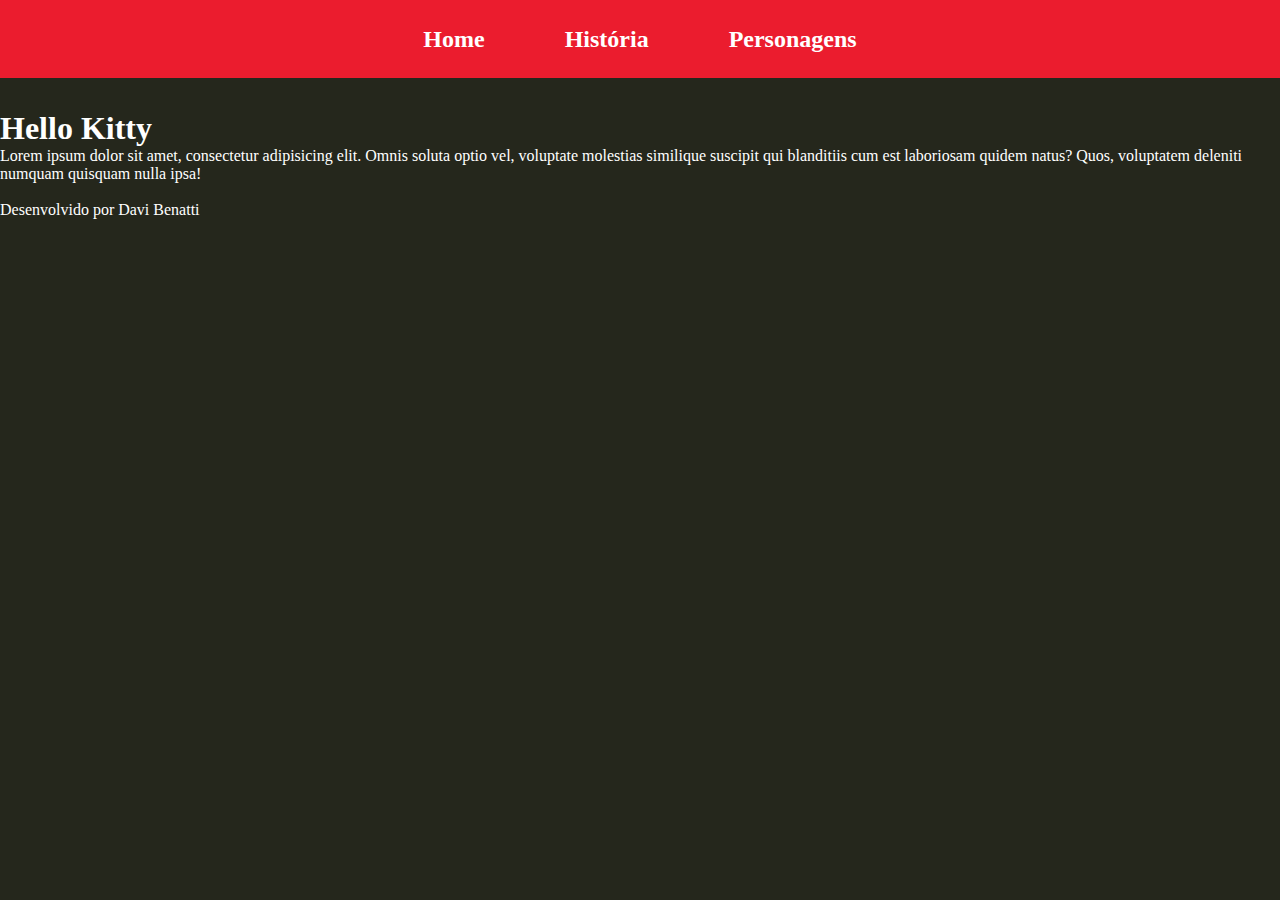
==== index.html @ d253f7a2 "Primeira Versão" ====
<!DOCTYPE html>
<html lang="pt-br">
<head>
    <meta charset="UTF-8">
    <meta http-equiv="X-UA-Compatible" content="IE=edge">
    <meta name="viewport" content="width=device-width, initial-scale=1.0">
    <link rel="stylesheet" href="style.css">
    <title>Hello Kitty</title>
</head>
<body>
    <header class="cabecario">
        <nav class="cabecario__menu">
            <a href="" class="cabecario__menu__link">Home</a>
            <a href="" class="cabecario__menu__link">História</a>
            <a href="" class="cabecario__menu__link">Personagens</a>
        </nav>
    </header>

    <main class="container">
        <section class="container__conteudo">
            <h1 class="container__conteudo__titulo">Hello Kitty</h1>
            <p class="container__conteudo__paragrafo">Lorem ipsum dolor sit amet, consectetur adipisicing elit. Omnis soluta optio vel, voluptate molestias similique suscipit qui blanditiis cum est laboriosam quidem natus? Quos, voluptatem deleniti numquam quisquam nulla ipsa!</p>
            <a href=""></a>
        </section>
        <img src="" alt="">
    </main>

    <footer>
        Desenvolvido por Davi Benatti
    </footer>
    
</body>
</html>
---- style.css ----
*{
    margin: 0;
    padding: 0;
}

:root{
    --cor-principal: #EB1C2E;
    --cor-secundaria: #0475BB;
    --cor-terciaria: #9FDCF8;
    --quarta-cor: #FBE750;
    --cor-texto: #ffffff;
    --cor-de-fundo: #25271C;
}

body{
    height: 100vh;
    background-color: var(--cor-de-fundo);
    color: var(--cor-texto);
    font-size: 16px;
}

.cabecario{
    background-color: var(--cor-principal);
    width: 100%;
    margin-bottom: 2em;
}

.cabecario__menu{
    display: flex;
    justify-content: center;
    gap: 80px;
    padding: 2% 4%;
}

.cabecario__menu__link{
    text-decoration: none;
    font-family: ;
    font-size: 1.5em;
    font-weight: 700;
    color: var(--cor-texto);
}
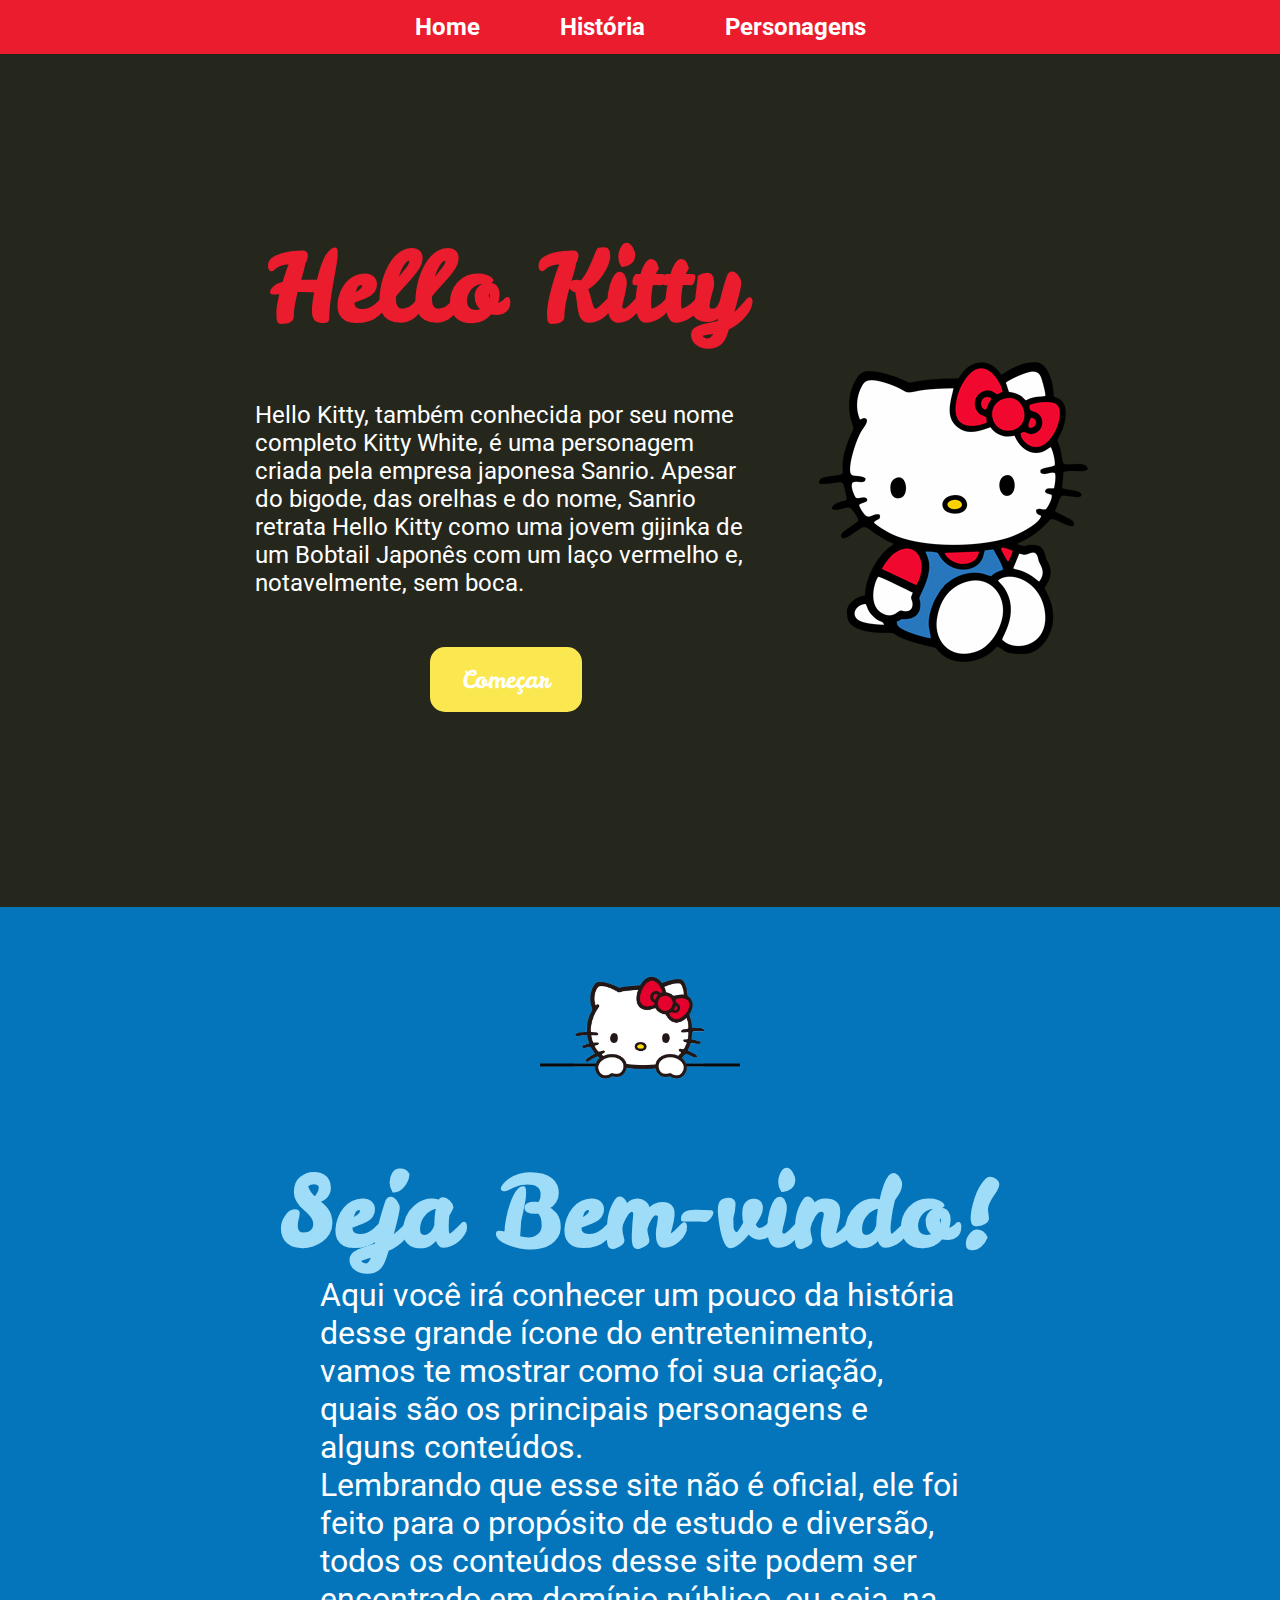
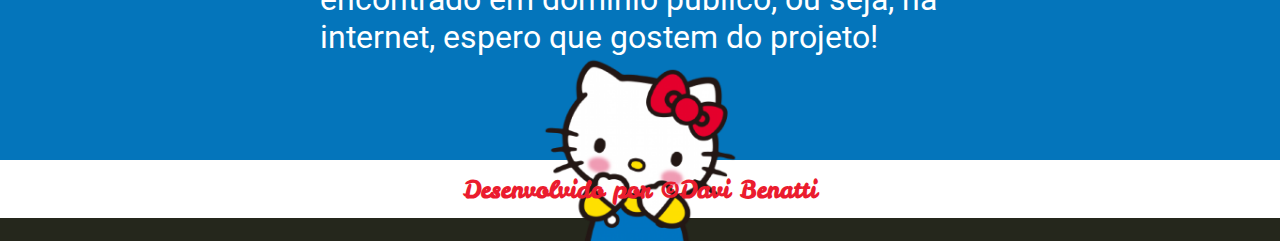
==== commit 0e31b0d3: "Segunda Versão" ====
--- a/index.html
+++ b/index.html
@@ -5,6 +5,12 @@
     <meta http-equiv="X-UA-Compatible" content="IE=edge">
     <meta name="viewport" content="width=device-width, initial-scale=1.0">
     <link rel="stylesheet" href="style.css">
+    <link rel="preconnect" href="https://fonts.googleapis.com">
+    <link rel="preconnect" href="https://fonts.gstatic.com" crossorigin>
+    <link href="https://fonts.googleapis.com/css2?family=Leckerli+One&display=swap" rel="stylesheet">
+    <link rel="preconnect" href="https://fonts.googleapis.com">
+    <link rel="preconnect" href="https://fonts.gstatic.com" crossorigin>
+    <link href="https://fonts.googleapis.com/css2?family=Roboto:wght@700&display=swap" rel="stylesheet">
     <title>Hello Kitty</title>
 </head>
 <body>
@@ -17,17 +23,28 @@
     </header>
 
     <main class="container">
-        <section class="container__conteudo">
-            <h1 class="container__conteudo__titulo">Hello Kitty</h1>
-            <p class="container__conteudo__paragrafo">Lorem ipsum dolor sit amet, consectetur adipisicing elit. Omnis soluta optio vel, voluptate molestias similique suscipit qui blanditiis cum est laboriosam quidem natus? Quos, voluptatem deleniti numquam quisquam nulla ipsa!</p>
-            <a href=""></a>
-        </section>
-        <img src="" alt="">
+        <div class="primeira__sessao">
+            <section class="container__conteudo">
+                <h1 class="container__conteudo__titulo">Hello Kitty</h1>
+                <p class="container__conteudo__paragrafo">Hello Kitty, também conhecida por seu nome completo Kitty White, é uma personagem criada pela empresa japonesa Sanrio. Apesar do bigode, das orelhas e do nome, Sanrio retrata Hello Kitty como uma jovem gijinka de um Bobtail Japonês com um laço vermelho e, notavelmente, sem boca.</p>
+                <a href="./story.html" class="container__conteudo__link">Começar</a>
+            </section>
+          <img src="./img/hellokitty.png" alt="Imagem da Hello Kitty">
+        </div>
+
+        <div class="segunda__sessao">
+            <section class="container__conteudo__secundario">
+                <img src="./img/kitty.png" alt="Hello Kitty" class="container__secundario__imagem">
+                <h1 class="container__secundario__titulo">Seja Bem-vindo!</h1>
+                <p class="container__secundario__paragrafo">Aqui você irá conhecer um pouco da história desse grande ícone do entretenimento, vamos te mostrar como foi sua criação, quais são os principais personagens e alguns conteúdos.</p>
+                <p class="container__secundario__paragrafo">Lembrando que esse site não é oficial, ele foi feito para o propósito de estudo e diversão, todos os conteúdos desse site podem ser encontrado em domínio público, ou seja, na internet, espero que gostem do projeto!</p>
+            </section>
+            <img src="./img/imagemrodape.png" alt="Hello Kitty mandando um beijinho" class="container__secundario__imagemrodape">
+        </div>
     </main>
 
-    <footer>
-        Desenvolvido por Davi Benatti
-    </footer>
-    
+    <footer class="rodape">
+        Desenvolvido por ©Davi Benatti
+    </footer> 
 </body>
 </html>--- a/style.css
+++ b/style.css
@@ -10,10 +10,11 @@
     --quarta-cor: #FBE750;
     --cor-texto: #ffffff;
     --cor-de-fundo: #25271C;
+    --fonte-principal: 'Roboto';
+    --fonte-titulo: 'Leckerli One';  
 }
 
 body{
-    height: 100vh;
     background-color: var(--cor-de-fundo);
     color: var(--cor-texto);
     font-size: 16px;
@@ -21,21 +22,120 @@
 
 .cabecario{
     background-color: var(--cor-principal);
-    width: 100%;
-    margin-bottom: 2em;
+    width: auto;
 }
 
 .cabecario__menu{
     display: flex;
     justify-content: center;
     gap: 80px;
-    padding: 2% 4%;
+    padding: 1% 4%;
 }
 
 .cabecario__menu__link{
     text-decoration: none;
-    font-family: ;
+    font-family: var(--fonte-principal);
+    font-size: 1.5rem;
+    font-weight: 700;
+    color: var(--cor-texto);
+}
+
+.container{
+    display: grid;
+    grid-template-rows: 50% 50%;
+}
+
+.primeira__sessao{
+    display: flex;
+    align-items: center;
+    margin: 10% 15% 5% 15%;
+
+}
+
+.container__conteudo{
+    display: flex;
+    flex-direction: column;
+    align-items: center;
+    gap: 50px;
+    margin-bottom: 10%;
+}
+
+.container__conteudo__titulo{
+    color: var(--cor-principal);
+    font-size: 6rem;
+    font-family: var(--fonte-titulo);
+    font-weight: 700;
+}
+
+.container__conteudo__paragrafo{
+    width: 80%;
+    font-size: 1.5rem;
+    font-family: var(--fonte-principal);
+    font-weight: 400;
+    color: var(--cor-texto);
+}
+
+.container__conteudo__link{
+    background-color: var(--quarta-cor);
+    color: var(--cor-texto);
+    text-decoration: none;
+    font-size: 1.5rem;
+    font-family: var(--fonte-titulo);
+    font-weight: 400;
+    padding: 1rem 2rem;
+    border-radius: 15px;
+}
+
+.container__conteudo__link:hover{
+    background-color: var(--cor-texto);
+    color: var(--quarta-cor);
+}
+
+.segunda__sessao{
+    display: flex;
+    justify-content: center;
+    background-color: var(--cor-secundaria);
+    flex-wrap: wrap;
+}
+
+.container__conteudo__secundario{
+    display: flex;
+    flex-direction: column;
+    align-items: center;
+}
+
+.container__secundario__imagem{
+    width: 200px;
+    margin: 5% 0 5% 0;
+}
+
+.container__secundario__titulo{
+    color: var(--cor-terciaria);
+    font-size: 6rem;
+    font-family: var(--fonte-titulo);
+    font-weight: 700;
+}
+
+.container__secundario__paragrafo{
+    width: 50%;
+    font-size: 2rem;
+    font-family: var(--fonte-principal);
+    font-weight: 400;
+    color: var(--cor-texto);
+}
+
+.container__secundario__imagemrodape{
+    width: 200px;
+}
+
+.rodape{
+    display: flex;
+    justify-content: center;
+    background-color: var(--cor-texto);
+    width: auto;
+    padding: 1% 2%;
     font-size: 1.5em;
     font-weight: 700;
-    color: var(--cor-texto);
-}+    font-family: var(--fonte-titulo);
+    color: var(--cor-principal);
+}
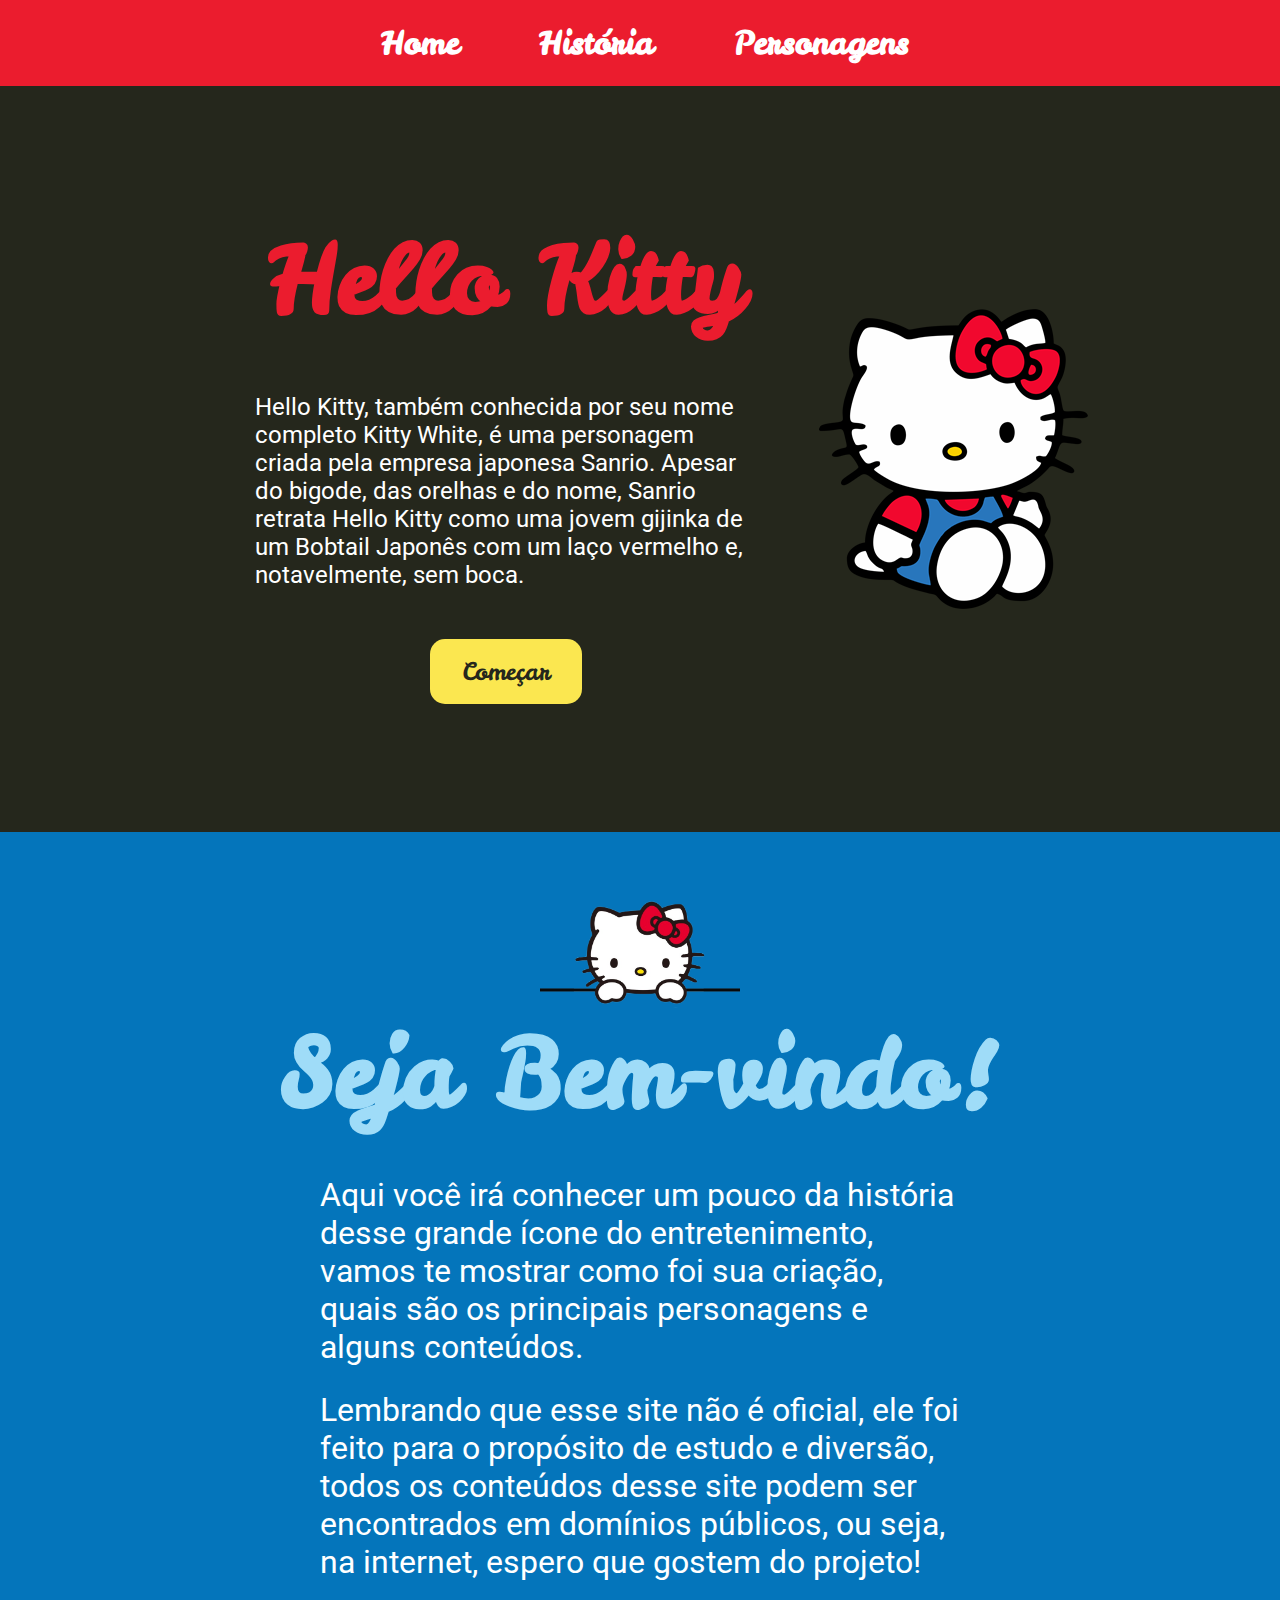
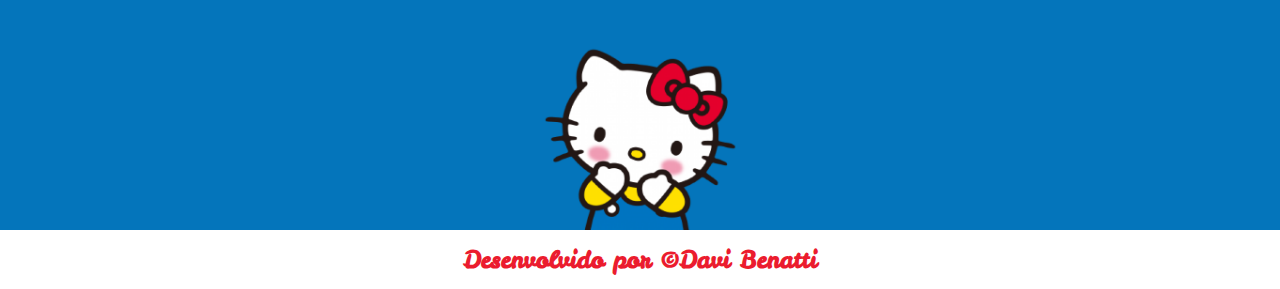
==== commit f8bd0b2a: "Última Versão" ====
--- a/index.html
+++ b/index.html
@@ -4,7 +4,7 @@
     <meta charset="UTF-8">
     <meta http-equiv="X-UA-Compatible" content="IE=edge">
     <meta name="viewport" content="width=device-width, initial-scale=1.0">
-    <link rel="stylesheet" href="style.css">
+    <link rel="stylesheet" href="./styles/style.css">
     <link rel="preconnect" href="https://fonts.googleapis.com">
     <link rel="preconnect" href="https://fonts.gstatic.com" crossorigin>
     <link href="https://fonts.googleapis.com/css2?family=Leckerli+One&display=swap" rel="stylesheet">
@@ -16,9 +16,10 @@
 <body>
     <header class="cabecario">
         <nav class="cabecario__menu">
-            <a href="" class="cabecario__menu__link">Home</a>
-            <a href="" class="cabecario__menu__link">História</a>
-            <a href="" class="cabecario__menu__link">Personagens</a>
+            <img src="./img/logo.png" alt="Logotipo da marca Hello Kitty" class="cabecario__imagem">
+            <a href="index.html" class="cabecario__menu__link">Home</a>
+            <a href="story.html" class="cabecario__menu__link">História</a>
+            <a href="caracters.html" class="cabecario__menu__link">Personagens</a>
         </nav>
     </header>
 
@@ -37,7 +38,7 @@
                 <img src="./img/kitty.png" alt="Hello Kitty" class="container__secundario__imagem">
                 <h1 class="container__secundario__titulo">Seja Bem-vindo!</h1>
                 <p class="container__secundario__paragrafo">Aqui você irá conhecer um pouco da história desse grande ícone do entretenimento, vamos te mostrar como foi sua criação, quais são os principais personagens e alguns conteúdos.</p>
-                <p class="container__secundario__paragrafo">Lembrando que esse site não é oficial, ele foi feito para o propósito de estudo e diversão, todos os conteúdos desse site podem ser encontrado em domínio público, ou seja, na internet, espero que gostem do projeto!</p>
+                <p class="container__secundario__paragrafo">Lembrando que esse site não é oficial, ele foi feito para o propósito de estudo e diversão, todos os conteúdos desse site podem ser encontrados em domínios públicos, ou seja, na internet, espero que gostem do projeto!</p>
             </section>
             <img src="./img/imagemrodape.png" alt="Hello Kitty mandando um beijinho" class="container__secundario__imagemrodape">
         </div>
--- a/styles/style.css
+++ b/styles/style.css
@@ -0,0 +1,159 @@
+*{
+    margin: 0;
+    padding: 0;
+}
+
+:root{
+    --cor-principal: #EB1C2E;
+    --cor-secundaria: #0475BB;
+    --cor-terciaria: #9FDCF8;
+    --quarta-cor: #FBE750;
+    --quinta-cor: #E40543;
+    --cor-texto: #ffffff;
+    --cor-de-fundo: #25271C;
+    --fonte-principal: 'Roboto';
+    --fonte-titulo: 'Leckerli One';  
+}
+
+body{
+    background-color: var(--cor-de-fundo);
+    color: var(--cor-texto);
+    font-size: 16px;
+}
+
+.cabecario{
+    background-color: var(--cor-principal);
+    width: auto;
+}
+
+.cabecario__menu{
+    display: flex;
+    justify-content: end;
+    align-items: center;
+    gap: 80px;
+    padding: 1% 4%;
+    margin-right: 20rem;
+}
+
+.cabecario__imagem{
+    margin-right: 20rem;
+    width: 10%;
+}
+
+.cabecario__menu__link{
+    text-decoration: none;
+    font-family: var(--fonte-titulo);
+    font-size: 2rem;
+    font-weight: 700;
+    color: var(--cor-texto);
+}
+
+.cabecario__menu__link:hover{
+    text-decoration: none;
+    font-family: var(--fonte-titulo);
+    font-size: 2rem;
+    font-weight: 700;
+    color: var(--cor-de-fundo);
+}
+
+.container{
+    display: flex;
+    flex-direction: column;
+}
+
+.primeira__sessao{
+    display: flex;
+    align-items: center;
+    margin: 10% 15% 10% 15%;
+
+}
+
+.container__conteudo{
+    display: flex;
+    flex-direction: column;
+    align-items: center;
+    gap: 50px;
+}
+
+.container__conteudo__titulo{
+    color: var(--cor-principal);
+    font-size: 6rem;
+    font-family: var(--fonte-titulo);
+    font-weight: 700;
+}
+
+.container__conteudo__paragrafo{
+    width: 80%;
+    font-size: 1.5rem;
+    font-family: var(--fonte-principal);
+    font-weight: 400;
+    color: var(--cor-texto);
+}
+
+.container__conteudo__link{
+    background-color: var(--quarta-cor);
+    color: var(--cor-de-fundo);
+    text-decoration: none;
+    font-size: 1.5rem;
+    font-family: var(--fonte-titulo);
+    font-weight: 400;
+    padding: 1rem 2rem;
+    border-radius: 15px;
+}
+
+.container__conteudo__link:hover{
+    background-color: var(--cor-texto);
+    color: var(--cor-de-fundo);
+}
+
+.segunda__sessao{
+    display: flex;
+    justify-content: center;
+    background-color: var(--cor-secundaria);
+    flex-wrap: wrap;
+}
+
+.container__conteudo__secundario{
+    display: flex;
+    flex-direction: column;
+    align-items: center;
+}
+
+.container__secundario__imagem{
+    width: 200px;
+    margin: 5% 0 0 0;
+}
+
+.container__secundario__titulo{
+    color: var(--cor-terciaria);
+    font-size: 6rem;
+    font-family: var(--fonte-titulo);
+    font-weight: 700;
+    margin-bottom: 3%;
+}
+
+.container__secundario__paragrafo{
+    width: 50%;
+    font-size: 2rem;
+    font-family: var(--fonte-principal);
+    font-weight: 400;
+    color: var(--cor-texto);
+    padding: 0 0 2% 0;
+}
+
+.container__secundario__imagemrodape{
+    width: 200px;
+    margin-top: 3%;
+}
+
+.rodape{
+    display: flex;
+    justify-content: center;
+    background-color: var(--cor-texto);
+    width: auto;
+    padding: 1% 2%;
+    font-size: 1.5em;
+    font-weight: 700;
+    font-family: var(--fonte-titulo);
+    color: var(--cor-principal);
+}
